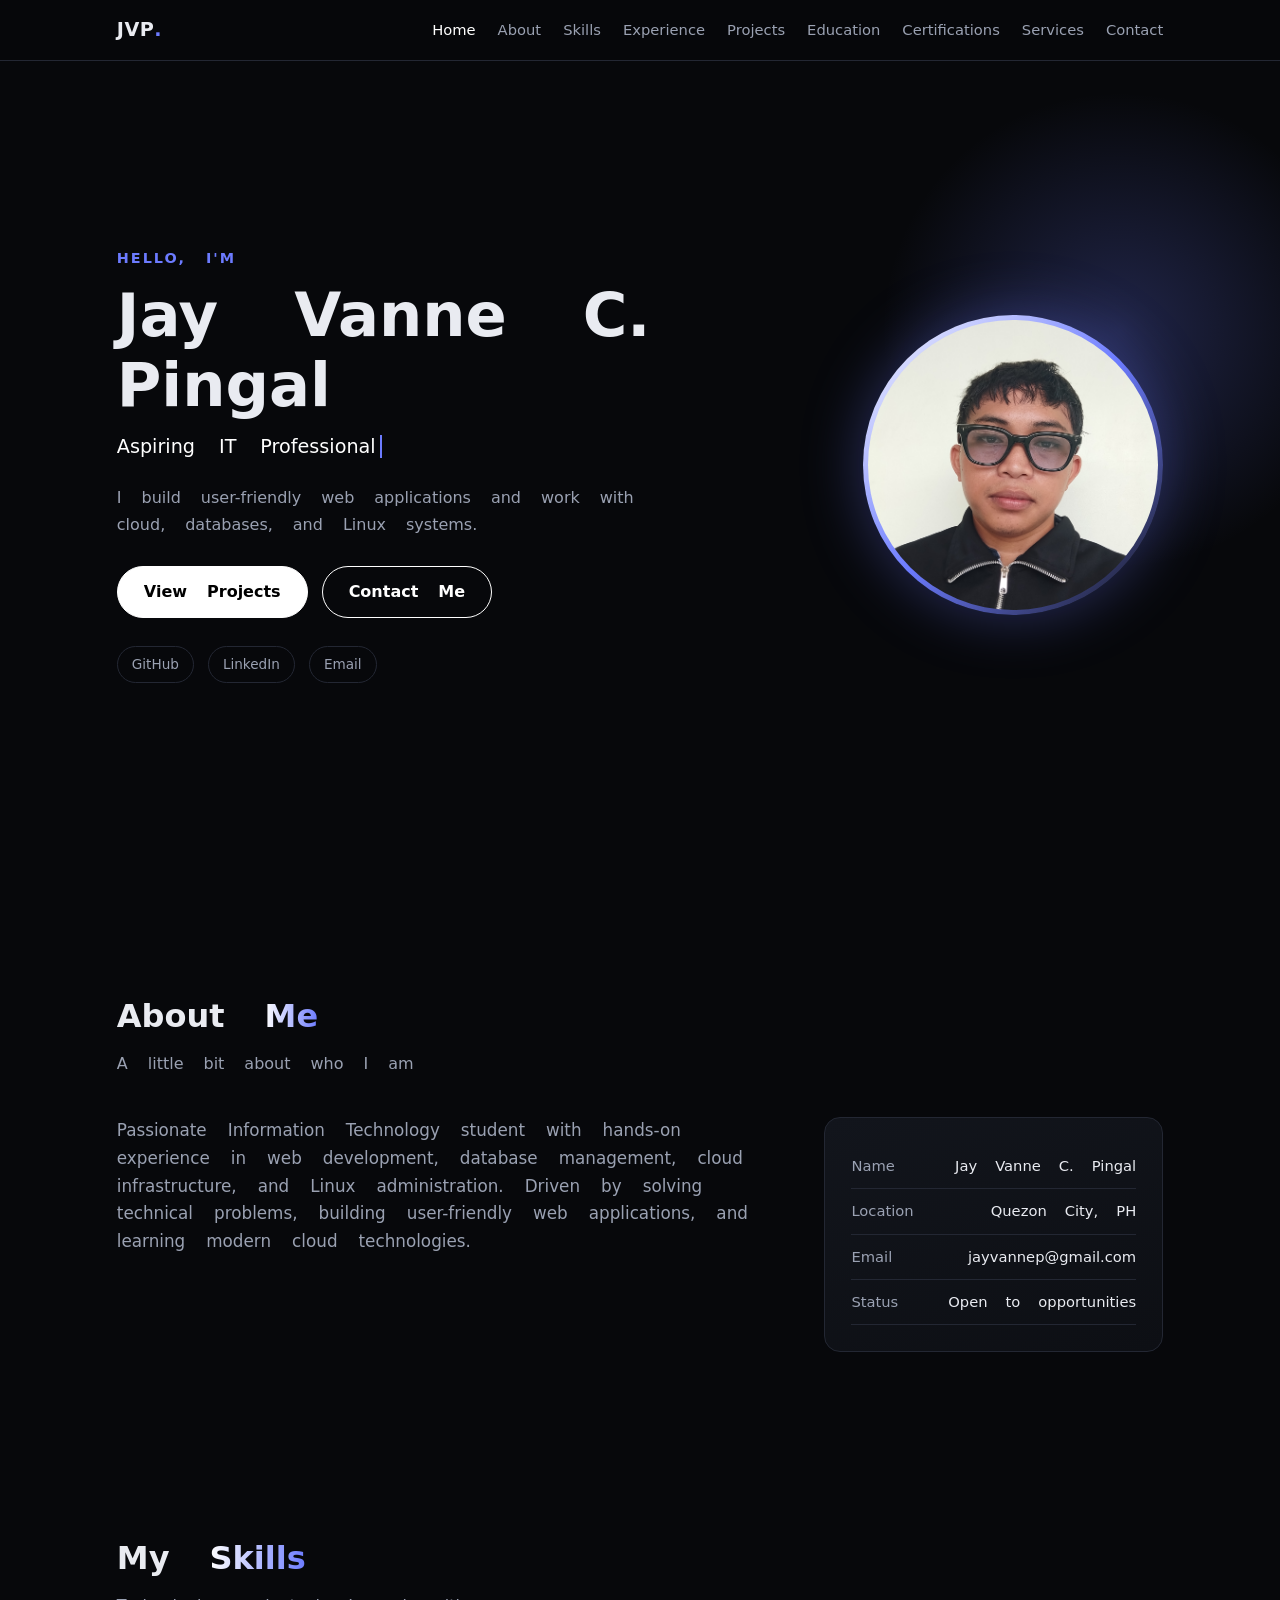
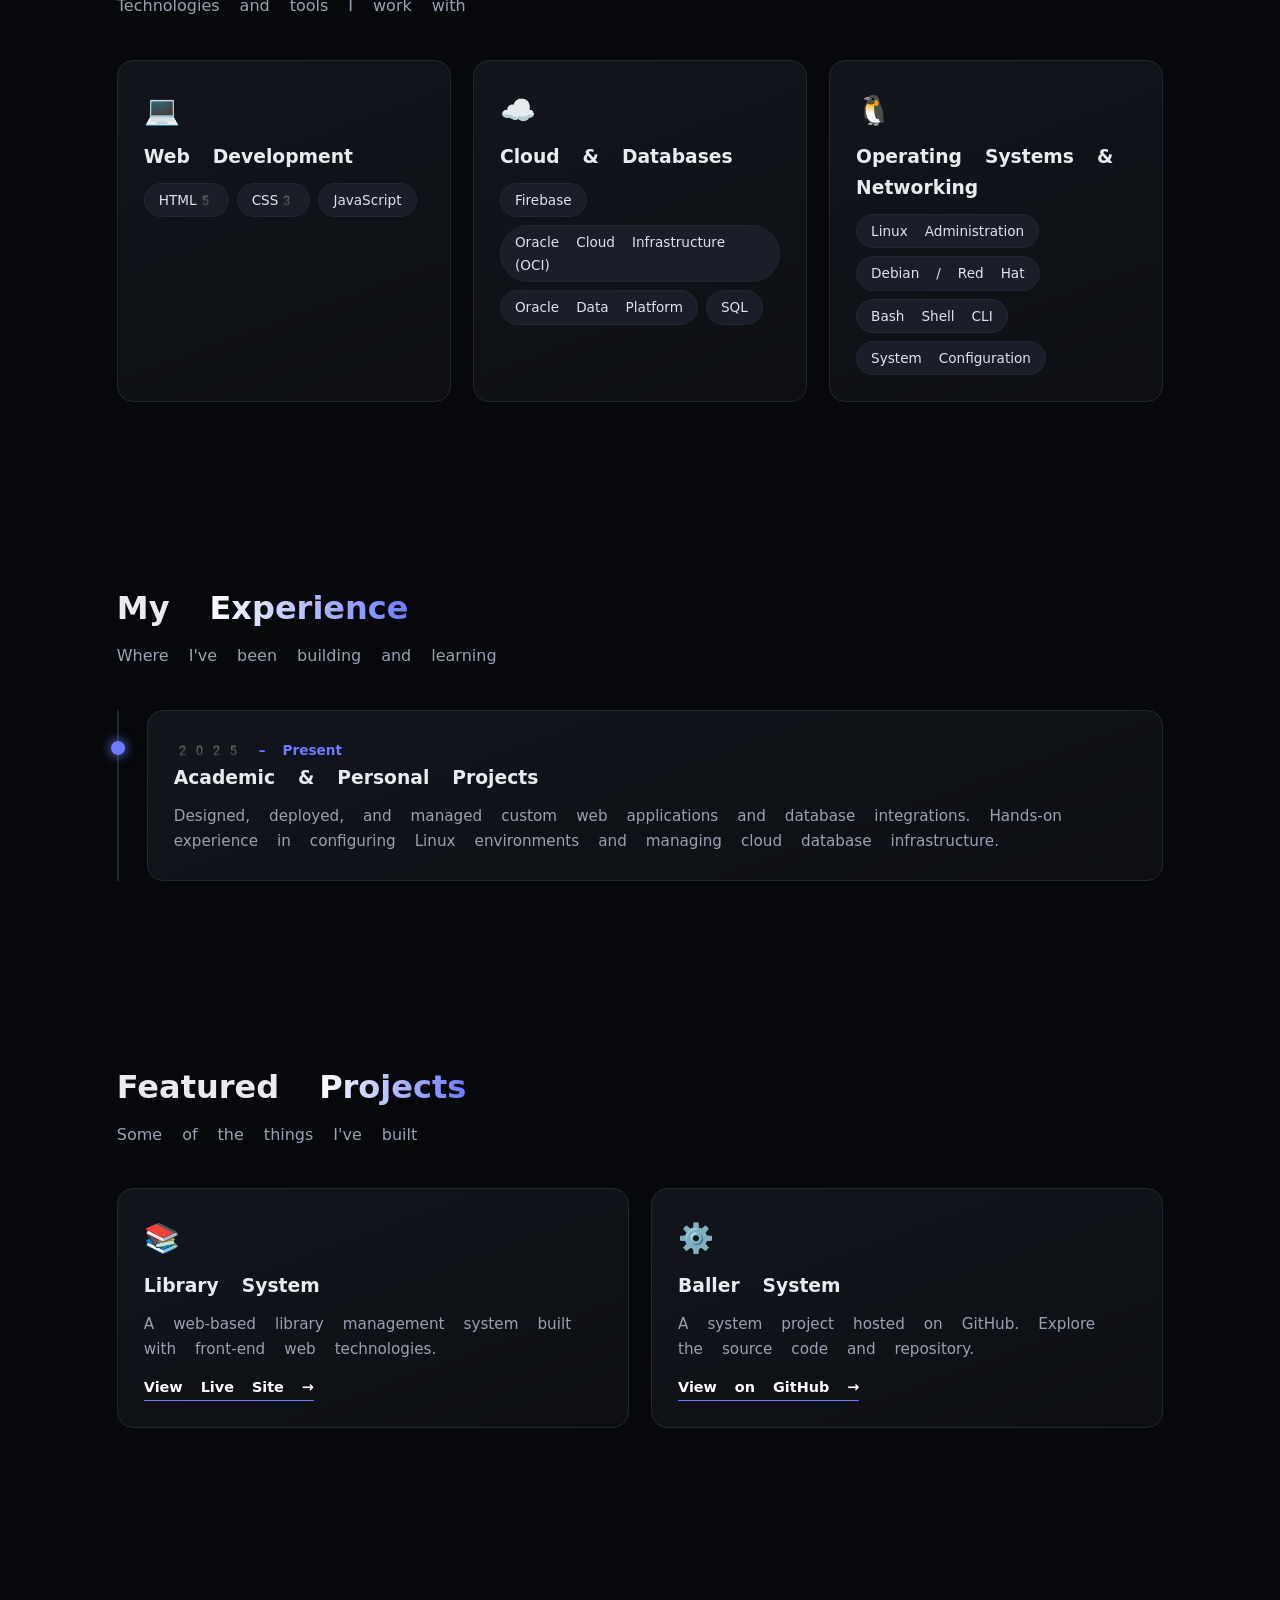
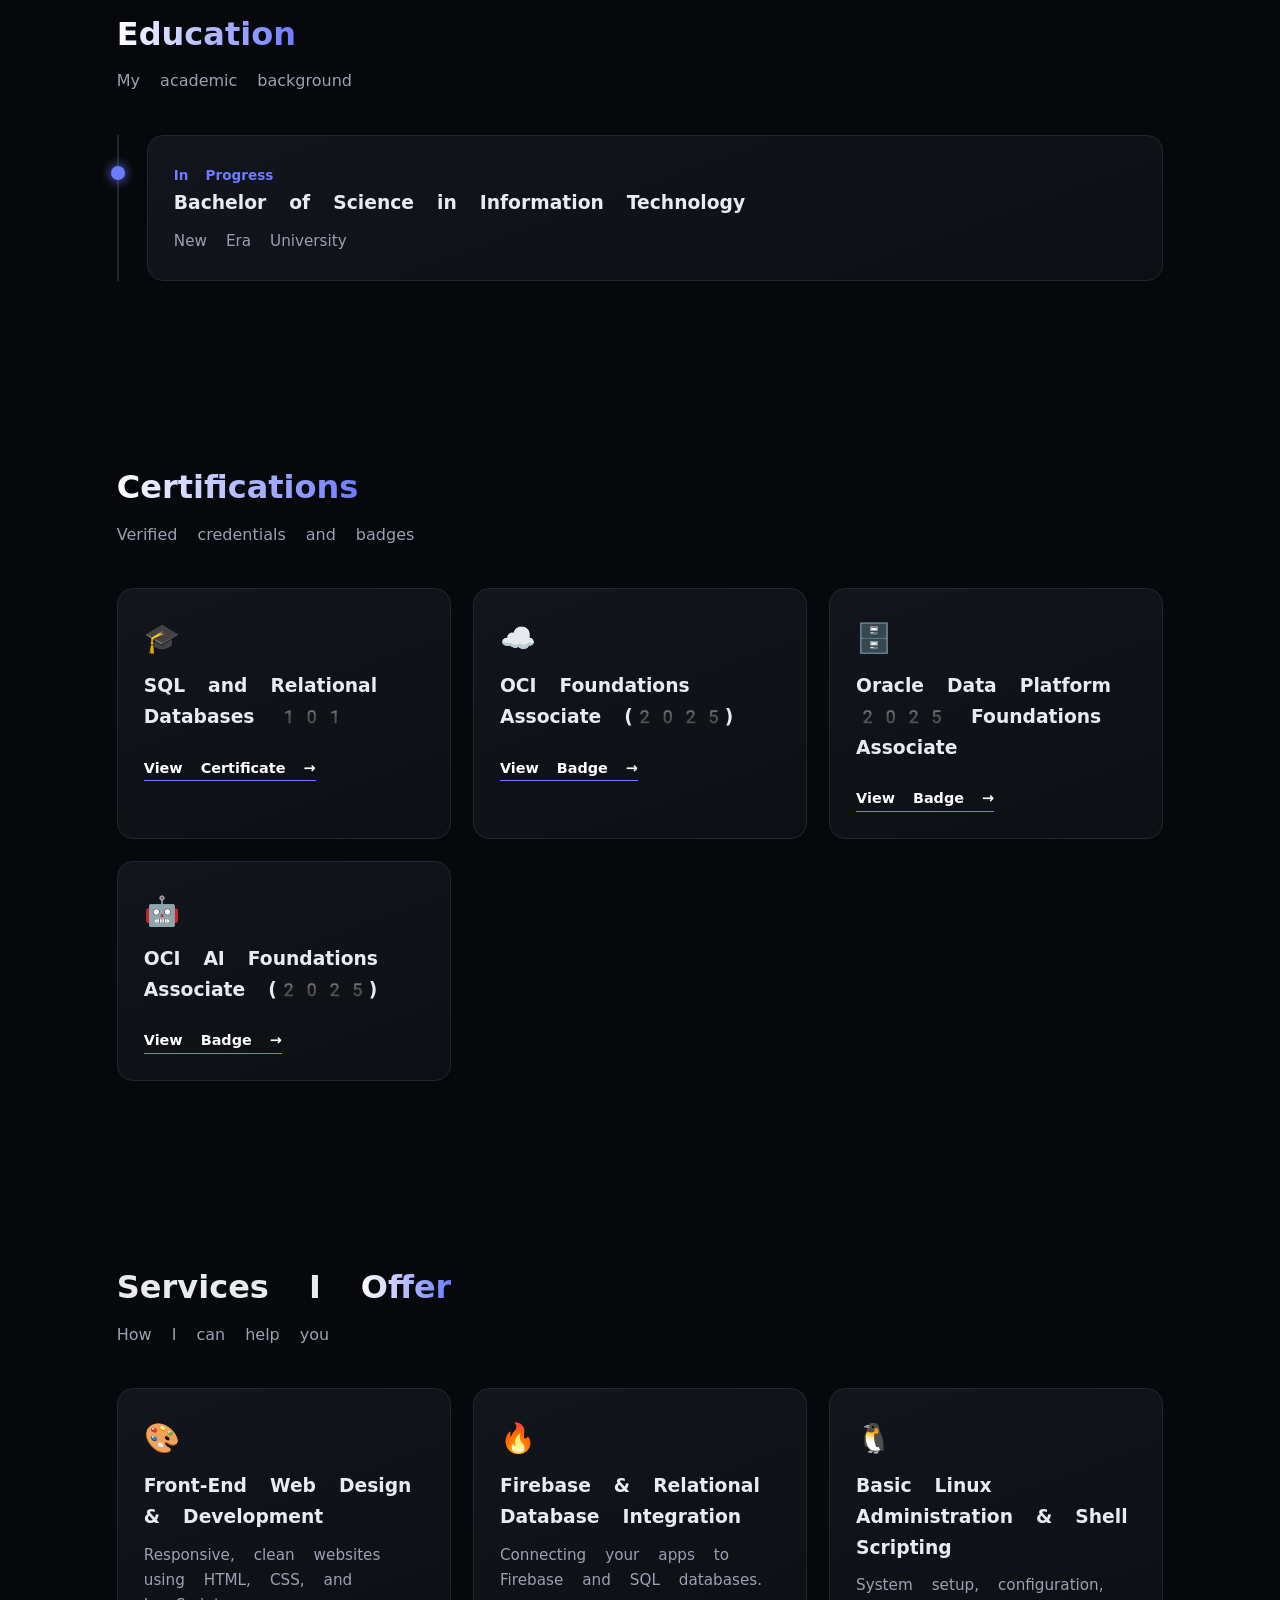
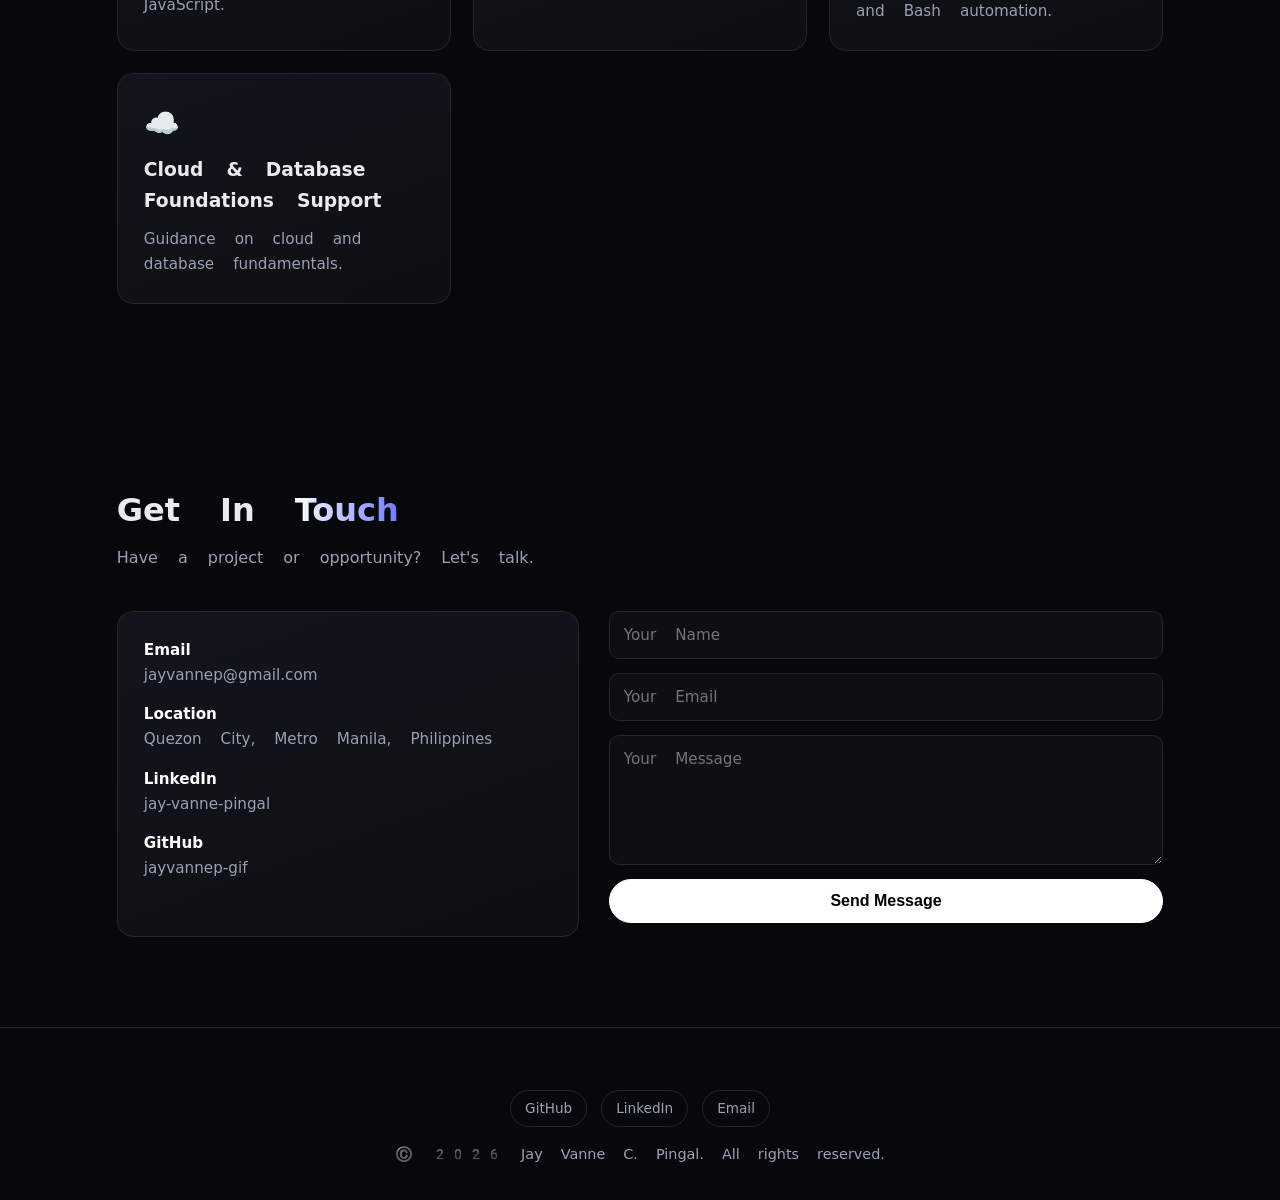
==== index.html @ c05404cd "Rename Porfolio.html to index.html" ====
<!DOCTYPE html>
<html lang="en">
<head>
<meta charset="UTF-8">
<meta name="viewport" content="width=device-width, initial-scale=1">
<title>Jay Vanne C. Pingal | Portfolio</title>
<meta name="description" content="Portfolio of Jay Vanne C. Pingal - Aspiring IT Professional / Junior Web &amp; Systems Developer">
<!-- CSS file -->
<link rel="stylesheet" href="style.css">
</head>
<body>

<!-- ============ NAVIGATION ============ -->
<nav>
 <div class="nav-in">
  <a href="#home" class="logo">JVP<b>.</b></a> <!-- EDIT: your initials/logo -->
  <button class="burger" id="burger" aria-label="Menu">&#9776;</button>
  <ul class="links" id="links">
   <li><a href="#home">Home</a></li>
   <li><a href="#about">About</a></li>
   <li><a href="#skills">Skills</a></li>
   <li><a href="#experience">Experience</a></li>
   <li><a href="#projects">Projects</a></li>
   <li><a href="#education">Education</a></li>
   <li><a href="#certifications">Certifications</a></li>
   <li><a href="#services">Services</a></li>
   <li><a href="#contact">Contact</a></li>
  </ul>
 </div>
</nav>

<!-- ============ HOME ============ -->
<section id="home">
 <div class="hero-text">
  <p class="hello">HELLO, I'M</p>
  <!-- EDIT: Your name -->
  <h1>Jay Vanne C. Pingal</h1>
  <!-- EDIT: Professional titles are in script.js (titles list) -->
  <p class="role"><span id="typed"></span></p>
  <p class="lead">I build user-friendly web applications and work with cloud, databases, and Linux systems.</p>
  <div class="hero-btns">
   <a href="#projects" class="btn primary">View Projects</a>
   <a href="#contact" class="btn ghost">Contact Me</a>
  </div>
  <div class="socials">
   <!-- EDIT: Social links -->
   <a href="https://github.com/jayvannep-gif/jayvannep-gif" target="_blank" rel="noopener">GitHub</a>
   <a href="https://www.linkedin.com/in/jay-vanne-pingal-319726297/" target="_blank" rel="noopener">LinkedIn</a>
   <a href="mailto:jayvannep@gmail.com">Email</a>
  </div>
 </div>
 <!-- EDIT: Profile picture. Put 1.jpg in the SAME folder as index.html -->
 <div class="avatar">
  <img src="1.jpg" alt="Jay Vanne C. Pingal" onerror="this.outerHTML='<div class=ph>JP</div>'">
 </div>
</section>

<!-- ============ ABOUT ============ -->
<section id="about" class="reveal">
 <h2 class="title">About <span>Me</span></h2>
 <p class="sub">A little bit about who I am</p>
 <div class="about-box">
  <!-- EDIT: About text -->
  <p>Passionate Information Technology student with hands-on experience in web development, database management, cloud infrastructure, and Linux administration. Driven by solving technical problems, building user-friendly web applications, and learning modern cloud technologies.</p>
  <div class="card facts">
   <div><span>Name</span><span>Jay Vanne C. Pingal</span></div>
   <div><span>Location</span><span>Quezon City, PH</span></div>
   <div><span>Email</span><span>jayvannep@gmail.com</span></div>
   <div><span>Status</span><span>Open to opportunities</span></div>
  </div>
 </div>
</section>

<!-- ============ SKILLS ============ -->
<section id="skills" class="reveal">
 <h2 class="title">My <span>Skills</span></h2>
 <p class="sub">Technologies and tools I work with</p>
 <!-- EDIT: Skills -->
 <div class="grid">
  <div class="card">
   <div class="icon">&#128187;</div><h3>Web Development</h3>
   <div class="tags"><span>HTML5</span><span>CSS3</span><span>JavaScript</span></div>
  </div>
  <div class="card">
   <div class="icon">&#9729;&#65039;</div><h3>Cloud &amp; Databases</h3>
   <div class="tags"><span>Firebase</span><span>Oracle Cloud Infrastructure (OCI)</span><span>Oracle Data Platform</span><span>SQL</span></div>
  </div>
  <div class="card">
   <div class="icon">&#128039;</div><h3>Operating Systems &amp; Networking</h3>
   <div class="tags"><span>Linux Administration</span><span>Debian / Red Hat</span><span>Bash Shell CLI</span><span>System Configuration</span></div>
  </div>
 </div>
</section>

<!-- ============ EXPERIENCE ============ -->
<section id="experience" class="reveal">
 <h2 class="title">My <span>Experience</span></h2>
 <p class="sub">Where I've been building and learning</p>
 <div class="timeline">
  <!-- EDIT: Add more experiences by copying a .card block -->
  <div class="card">
   <span class="date">2025 &ndash; Present</span>
   <h3>Academic &amp; Personal Projects</h3>
   <p>Designed, deployed, and managed custom web applications and database integrations. Hands-on experience in configuring Linux environments and managing cloud database infrastructure.</p>
  </div>
 </div>
</section>

<!-- ============ PROJECTS ============ -->
<section id="projects" class="reveal">
 <h2 class="title">Featured <span>Projects</span></h2>
 <p class="sub">Some of the things I've built</p>
 <div class="grid">
  <!-- EDIT: Projects -->
  <div class="card">
   <div class="icon">&#128218;</div><h3>Library System</h3>
   <p>A web-based library management system built with front-end web technologies.</p>
   <a class="link" href="https://jayvannepingal-ctrl.github.io/Library-System/" target="_blank" rel="noopener">View Live Site &rarr;</a>
  </div>
  <div class="card">
   <div class="icon">&#9881;&#65039;</div><h3>Baller System</h3>
   <p>A system project hosted on GitHub. Explore the source code and repository.</p>
   <a class="link" href="https://github.com/jayvannep-gif/baller-system" target="_blank" rel="noopener">View on GitHub &rarr;</a>
  </div>
 </div>
</section>

<!-- ============ EDUCATION ============ -->
<section id="education" class="reveal">
 <h2 class="title"><span>Education</span></h2>
 <p class="sub">My academic background</p>
 <div class="timeline">
  <!-- EDIT: Education -->
  <div class="card">
   <span class="date">In Progress</span>
   <h3>Bachelor of Science in Information Technology</h3>
   <p>New Era University</p>
  </div>
 </div>
</section>

<!-- ============ CERTIFICATIONS ============ -->
<section id="certifications" class="reveal">
 <h2 class="title"><span>Certifications</span></h2>
 <p class="sub">Verified credentials and badges</p>
 <div class="grid">
  <!-- EDIT: Certifications (title + link) -->
  <div class="card">
   <div class="icon">&#127891;</div><h3>SQL and Relational Databases 101</h3>
   <a class="link" href="https://courses.cognitiveclass.ai/certificates/5b38eb20e7e5418bbabb9091494e49e5" target="_blank" rel="noopener">View Certificate &rarr;</a>
  </div>
  <div class="card">
   <div class="icon">&#9729;&#65039;</div><h3>OCI Foundations Associate (2025)</h3>
   <a class="link" href="https://catalog-education.oracle.com/ords/certview/sharebadge?id=B07CAB8C532AAE2AFB890F21F07C7CAFA7E3AFDD0426E96E9E6990A6E0E0DA34" target="_blank" rel="noopener">View Badge &rarr;</a>
  </div>
  <div class="card">
   <div class="icon">&#128452;&#65039;</div><h3>Oracle Data Platform 2025 Foundations Associate</h3>
   <a class="link" href="https://catalog-education.oracle.com/ords/certview/sharebadge?id=0609F2A6CDCE2F76BBA22B21988B06A94D9E0F1DB38DFD9B10C23FAFFD58C7D0" target="_blank" rel="noopener">View Badge &rarr;</a>
  </div>
  <div class="card">
   <div class="icon">&#129302;</div><h3>OCI AI Foundations Associate (2025)</h3>
   <a class="link" href="https://catalog-education.oracle.com/pls/certview/sharebadge?id=7DC625B008D237CD91BC6DBB982EE18B1B7FA1435D3223FBE142369D5576A092" target="_blank" rel="noopener">View Badge &rarr;</a>
  </div>
 </div>
</section>

<!-- ============ SERVICES ============ -->
<section id="services" class="reveal">
 <h2 class="title">Services I <span>Offer</span></h2>
 <p class="sub">How I can help you</p>
 <div class="grid">
  <!-- EDIT: Services -->
  <div class="card"><div class="icon">&#127912;</div><h3>Front-End Web Design &amp; Development</h3><p>Responsive, clean websites using HTML, CSS, and JavaScript.</p></div>
  <div class="card"><div class="icon">&#128293;</div><h3>Firebase &amp; Relational Database Integration</h3><p>Connecting your apps to Firebase and SQL databases.</p></div>
  <div class="card"><div class="icon">&#128039;</div><h3>Basic Linux Administration &amp; Shell Scripting</h3><p>System setup, configuration, and Bash automation.</p></div>
  <div class="card"><div class="icon">&#9729;&#65039;</div><h3>Cloud &amp; Database Foundations Support</h3><p>Guidance on cloud and database fundamentals.</p></div>
 </div>
</section>

<!-- ============ CONTACT ============ -->
<section id="contact" class="reveal">
 <h2 class="title">Get In <span>Touch</span></h2>
 <p class="sub">Have a project or opportunity? Let's talk.</p>
 <div class="contact-wrap">
  <!-- EDIT: Contact details -->
  <div class="contact-info card">
   <p><strong>Email</strong><a href="mailto:jayvannep@gmail.com">jayvannep@gmail.com</a></p>
   <p><strong>Location</strong>Quezon City, Metro Manila, Philippines</p>
   <p><strong>LinkedIn</strong><a href="https://www.linkedin.com/in/jay-vanne-pingal-319726297/" target="_blank" rel="noopener">jay-vanne-pingal</a></p>
   <p><strong>GitHub</strong><a href="https://github.com/jayvannep-gif/jayvannep-gif" target="_blank" rel="noopener">jayvannep-gif</a></p>
  </div>
  <!-- Contact form (sends to your email using Web3Forms) -->
  <form id="form">
   <!-- EDIT: paste your Web3Forms access key below -->
   <input type="hidden" id="akey" value="PASTE_YOUR_ACCESS_KEY_HERE">
   <input type="text" id="fname" placeholder="Your Name" required>
   <input type="email" id="femail" placeholder="Your Email" required>
   <textarea id="fmsg" placeholder="Your Message" required></textarea>
   <button class="btn primary" type="submit" id="sendbtn">Send Message</button>
   <p id="status" style="color:#9aa1b2;font-size:.9rem"></p>
  </form>
 </div>
</section>

<!-- ============ FOOTER ============ -->
<footer>
 <div class="socials">
  <a href="https://github.com/jayvannep-gif/jayvannep-gif" target="_blank" rel="noopener">GitHub</a>
  <a href="https://www.linkedin.com/in/jay-vanne-pingal-319726297/" target="_blank" rel="noopener">LinkedIn</a>
  <a href="mailto:jayvannep@gmail.com">Email</a>
 </div>
 <p style="margin-top:16px">&copy; <span id="year"></span> Jay Vanne C. Pingal. All rights reserved.</p>
</footer>

<!-- JavaScript file -->
<script src="script.js"></script>
</body>
</html>
---- style.css ----
:root{--bg:#07080b;--bg2:#0d0f14;--card:#12151c;--line:#232733;--text:#e9ebf1;--muted:#9aa1b2;--accent:#ffffff;--glow:#6c7bff;}
*{margin:0;padding:0;box-sizing:border-box}
html{scroll-behavior:smooth;scroll-padding-top:70px}
body{font-family:"Segoe UI","Segoe UI Emoji","Apple Color Emoji","Noto Color Emoji",system-ui,-apple-system,Roboto,Arial,sans-serif;background:var(--bg);color:var(--text);line-height:1.65;overflow-x:hidden}
a{color:inherit;text-decoration:none}
section{padding:90px 6%;max-width:1200px;margin:auto}
h2.title{font-size:2rem;margin-bottom:8px}
h2.title span{background:linear-gradient(90deg,#fff,var(--glow));-webkit-background-clip:text;background-clip:text;color:transparent}
.sub{color:var(--muted);margin-bottom:40px}
.grid{display:grid;grid-template-columns:repeat(auto-fit,minmax(260px,1fr));gap:22px}
.card{background:linear-gradient(160deg,var(--card),var(--bg2));border:1px solid var(--line);border-radius:16px;padding:26px;transition:.3s}
.card:hover{transform:translateY(-6px);border-color:var(--glow);box-shadow:0 12px 35px rgba(108,123,255,.18)}
.card h3{margin-bottom:10px}
.card p,.card li{color:var(--muted);font-size:.95rem}
.btn{display:inline-block;padding:12px 26px;border-radius:50px;font-weight:600;border:1px solid var(--accent);transition:.3s;cursor:pointer;font-size:1rem}
.btn.primary{background:#fff;color:#000}
.btn.primary:hover{background:transparent;color:#fff}
.btn.ghost{color:#fff;background:transparent}
.btn.ghost:hover{background:#fff;color:#000}

/* NAV */
nav{position:fixed;top:0;left:0;width:100%;z-index:100;background:rgba(7,8,11,.8);backdrop-filter:blur(12px);border-bottom:1px solid var(--line)}
.nav-in{max-width:1200px;margin:auto;display:flex;justify-content:space-between;align-items:center;padding:14px 6%}
.logo{font-weight:800;font-size:1.2rem;letter-spacing:.5px}
.logo b{color:var(--glow)}
.links{display:flex;gap:22px;list-style:none}
.links a{color:var(--muted);font-size:.92rem;transition:.2s}
.links a:hover,.links a.active{color:#fff}
.burger{display:none;background:none;border:0;color:#fff;font-size:1.7rem;cursor:pointer}

/* HOME */
#home{min-height:100vh;display:flex;align-items:center;gap:50px;justify-content:space-between;padding-top:120px;position:relative}
#home::before{content:"";position:absolute;width:480px;height:480px;right:-120px;top:10%;background:radial-gradient(circle,rgba(108,123,255,.25),transparent 70%);z-index:-1}
.hero-text{flex:1}
.hello{color:var(--glow);font-weight:600;letter-spacing:2px;font-size:.9rem}
.hero-text h1{font-size:clamp(2.2rem,5.5vw,3.8rem);line-height:1.15;margin:10px 0}
.role{font-size:1.2rem;color:var(--muted);min-height:2em}
.role span{color:#fff;border-right:2px solid var(--glow);padding-right:4px}
.hero-text p.lead{color:var(--muted);max-width:520px;margin:16px 0 28px}
.hero-btns{display:flex;gap:14px;flex-wrap:wrap}
.socials{display:flex;gap:14px;margin-top:28px}
.socials a{color:var(--muted);border:1px solid var(--line);padding:6px 14px;border-radius:30px;font-size:.85rem;transition:.3s}
.socials a:hover{color:#fff;border-color:#fff}
.avatar{flex:0 0 auto;width:300px;height:300px;border-radius:50%;padding:5px;background:linear-gradient(135deg,#fff,var(--glow),#111);box-shadow:0 0 60px rgba(108,123,255,.35)}
.avatar img,.avatar .ph{width:100%;height:100%;border-radius:50%;object-fit:cover;background:var(--card);display:flex;align-items:center;justify-content:center;font-size:4rem;font-weight:800}

/* ABOUT */
.about-box{display:grid;grid-template-columns:2fr 1fr;gap:30px;align-items:start}
.about-box p{color:var(--muted);font-size:1.05rem}
.facts div{display:flex;justify-content:space-between;padding:10px 0;border-bottom:1px solid var(--line);font-size:.92rem}
.facts div span:first-child{color:var(--muted)}

/* SKILLS */
.tags{display:flex;flex-wrap:wrap;gap:8px;margin-top:10px}
.tags span{background:#1a1e29;border:1px solid var(--line);padding:5px 14px;border-radius:30px;font-size:.85rem;color:#dfe3ee;transition:.2s}
.tags span:hover{background:#fff;color:#000}

/* TIMELINE */
.timeline{border-left:2px solid var(--line);padding-left:28px;position:relative}
.timeline .card{position:relative}
.timeline .card::before{content:"";position:absolute;left:-37px;top:30px;width:14px;height:14px;border-radius:50%;background:var(--glow);box-shadow:0 0 12px var(--glow)}
.date{color:var(--glow);font-size:.85rem;font-weight:600}

/* PROJECTS / CERTS */
.card .link{display:inline-block;margin-top:14px;color:#fff;font-weight:600;font-size:.9rem;border-bottom:1px solid var(--glow)}
.card .link:hover{color:var(--glow)}
.icon{font-size:1.8rem;margin-bottom:8px}

/* CONTACT */
.contact-wrap{display:grid;grid-template-columns:1fr 1.2fr;gap:30px}
.contact-info p{margin-bottom:14px;color:var(--muted)}
.contact-info strong{color:#fff;display:block}
form{display:grid;gap:14px}
input,textarea{width:100%;padding:14px;background:var(--bg2);border:1px solid var(--line);border-radius:10px;color:#fff;font-family:inherit;font-size:.95rem}
input:focus,textarea:focus{outline:none;border-color:var(--glow)}
textarea{min-height:130px;resize:vertical}

/* FOOTER */
footer{text-align:center;padding:34px 6%;border-top:1px solid var(--line);color:var(--muted);font-size:.9rem}
footer .socials{justify-content:center}

/* REVEAL */
.reveal{opacity:0;transform:translateY(30px);transition:.7s}
.reveal.show{opacity:1;transform:none}

/* RESPONSIVE */
@media(max-width:820px){
 .burger{display:block}
 .links{position:absolute;top:100%;left:0;width:100%;flex-direction:column;background:var(--bg2);padding:0 6%;gap:0;max-height:0;overflow:hidden;transition:.3s}
 .links.open{max-height:420px;padding:12px 6%}
 .links li{padding:10px 0;border-bottom:1px solid var(--line)}
 #home{flex-direction:column-reverse;text-align:center;justify-content:center;gap:30px}
 .hero-btns,.socials{justify-content:center}
 .hero-text p.lead{margin-inline:auto}
 .avatar{width:220px;height:220px}
 .about-box,.contact-wrap{grid-template-columns:1fr}
 section{padding:70px 6%}
}
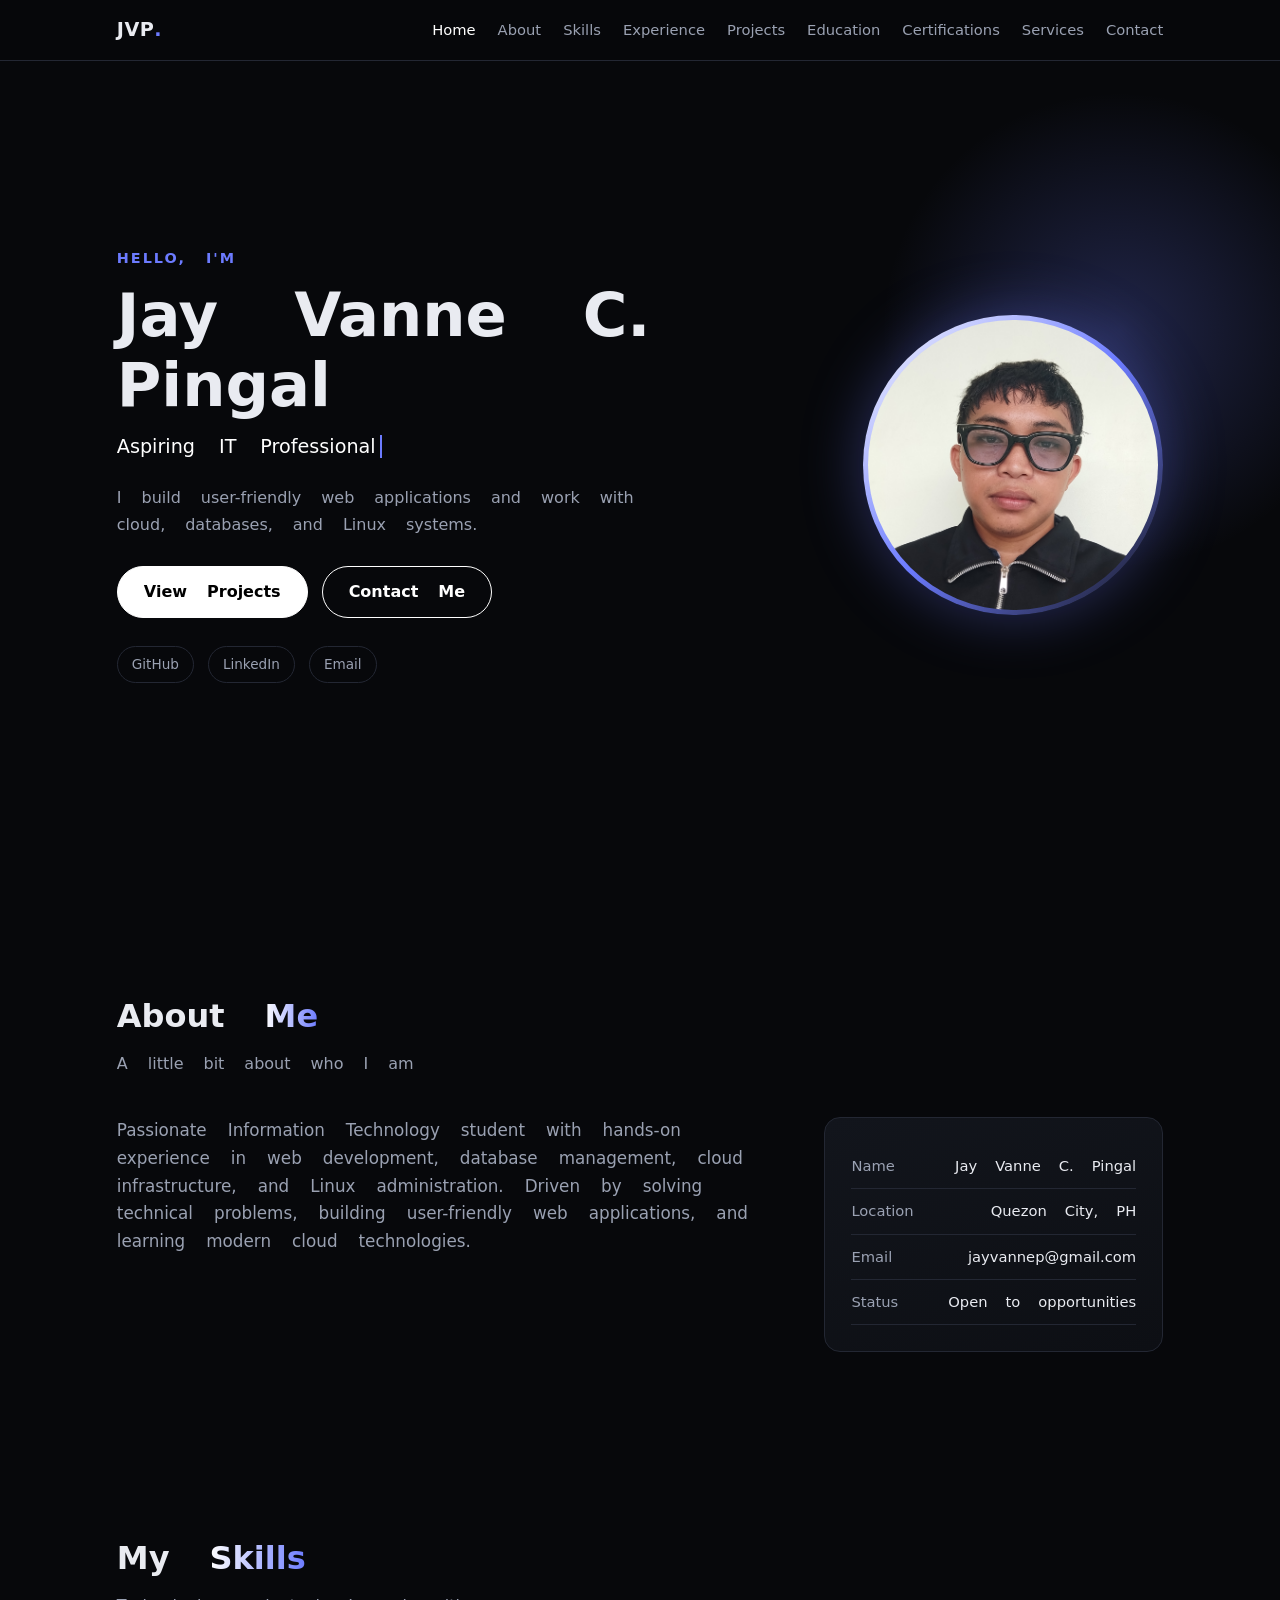
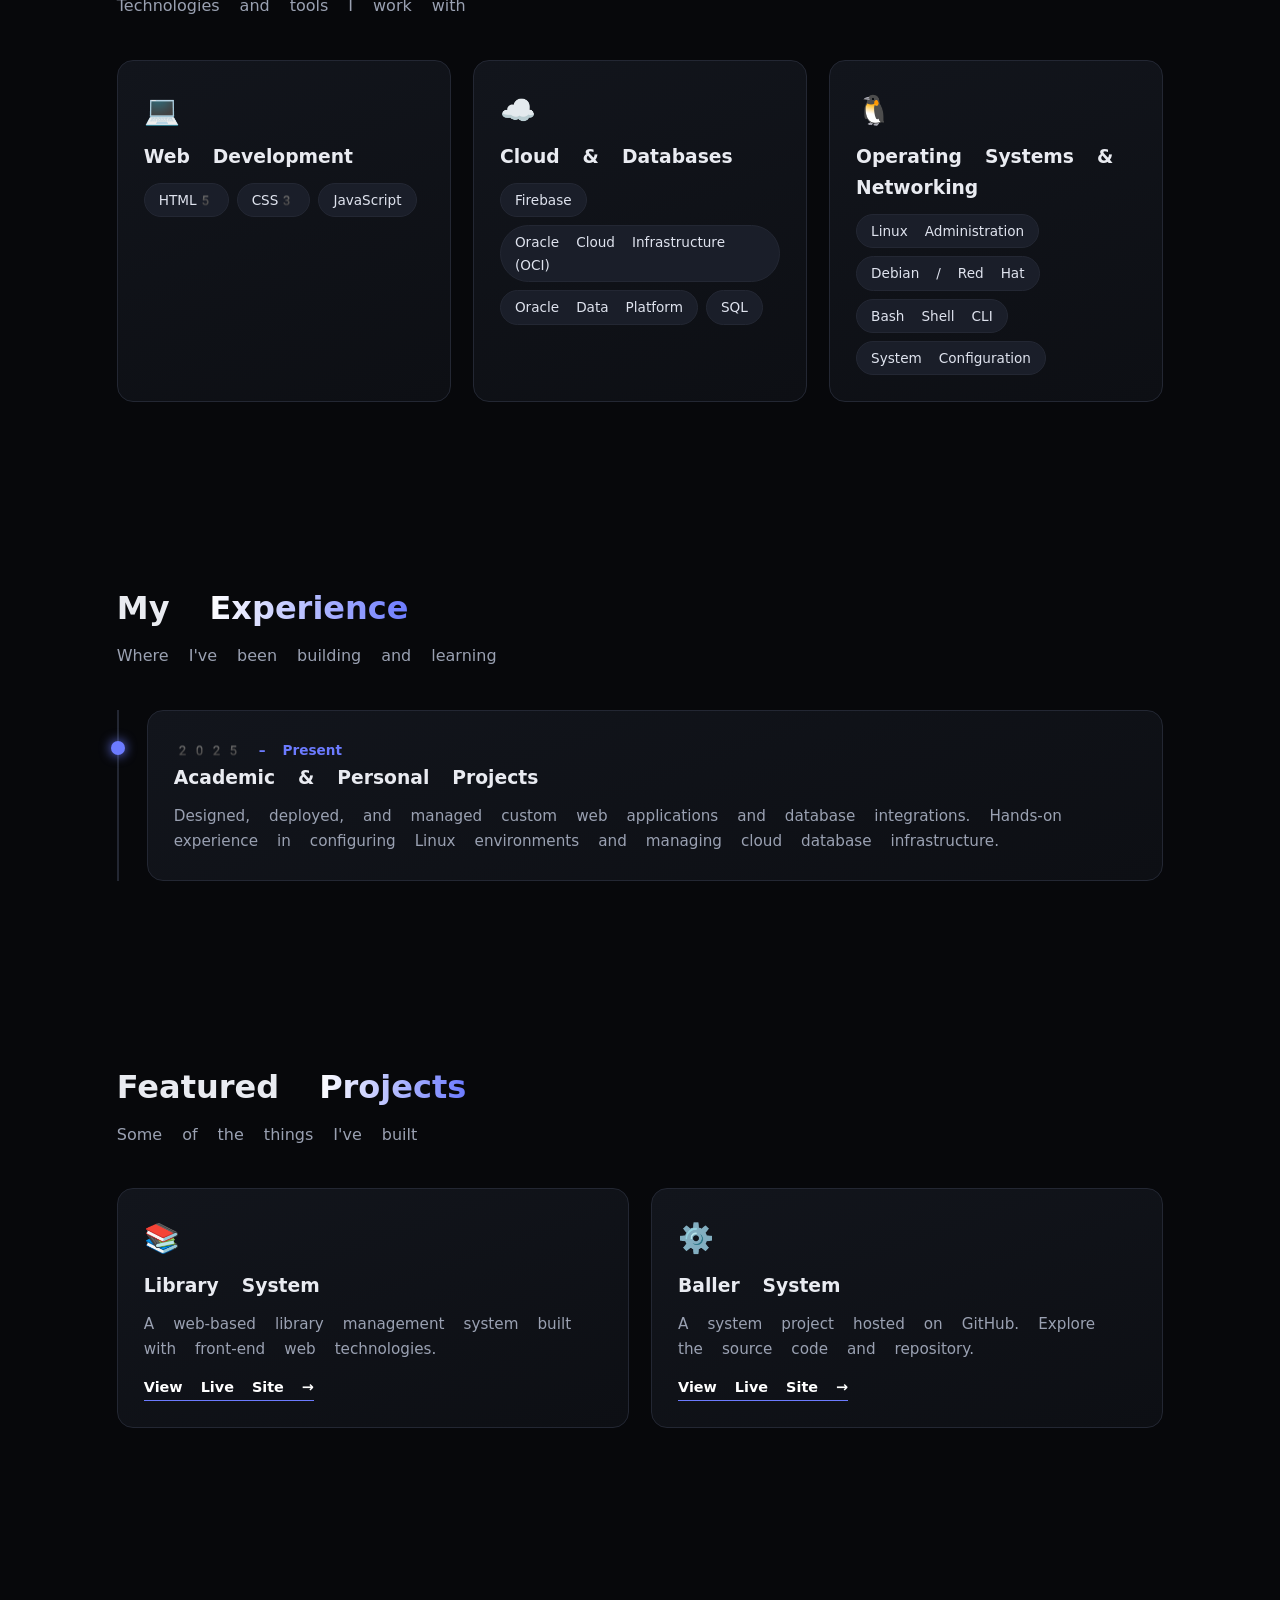
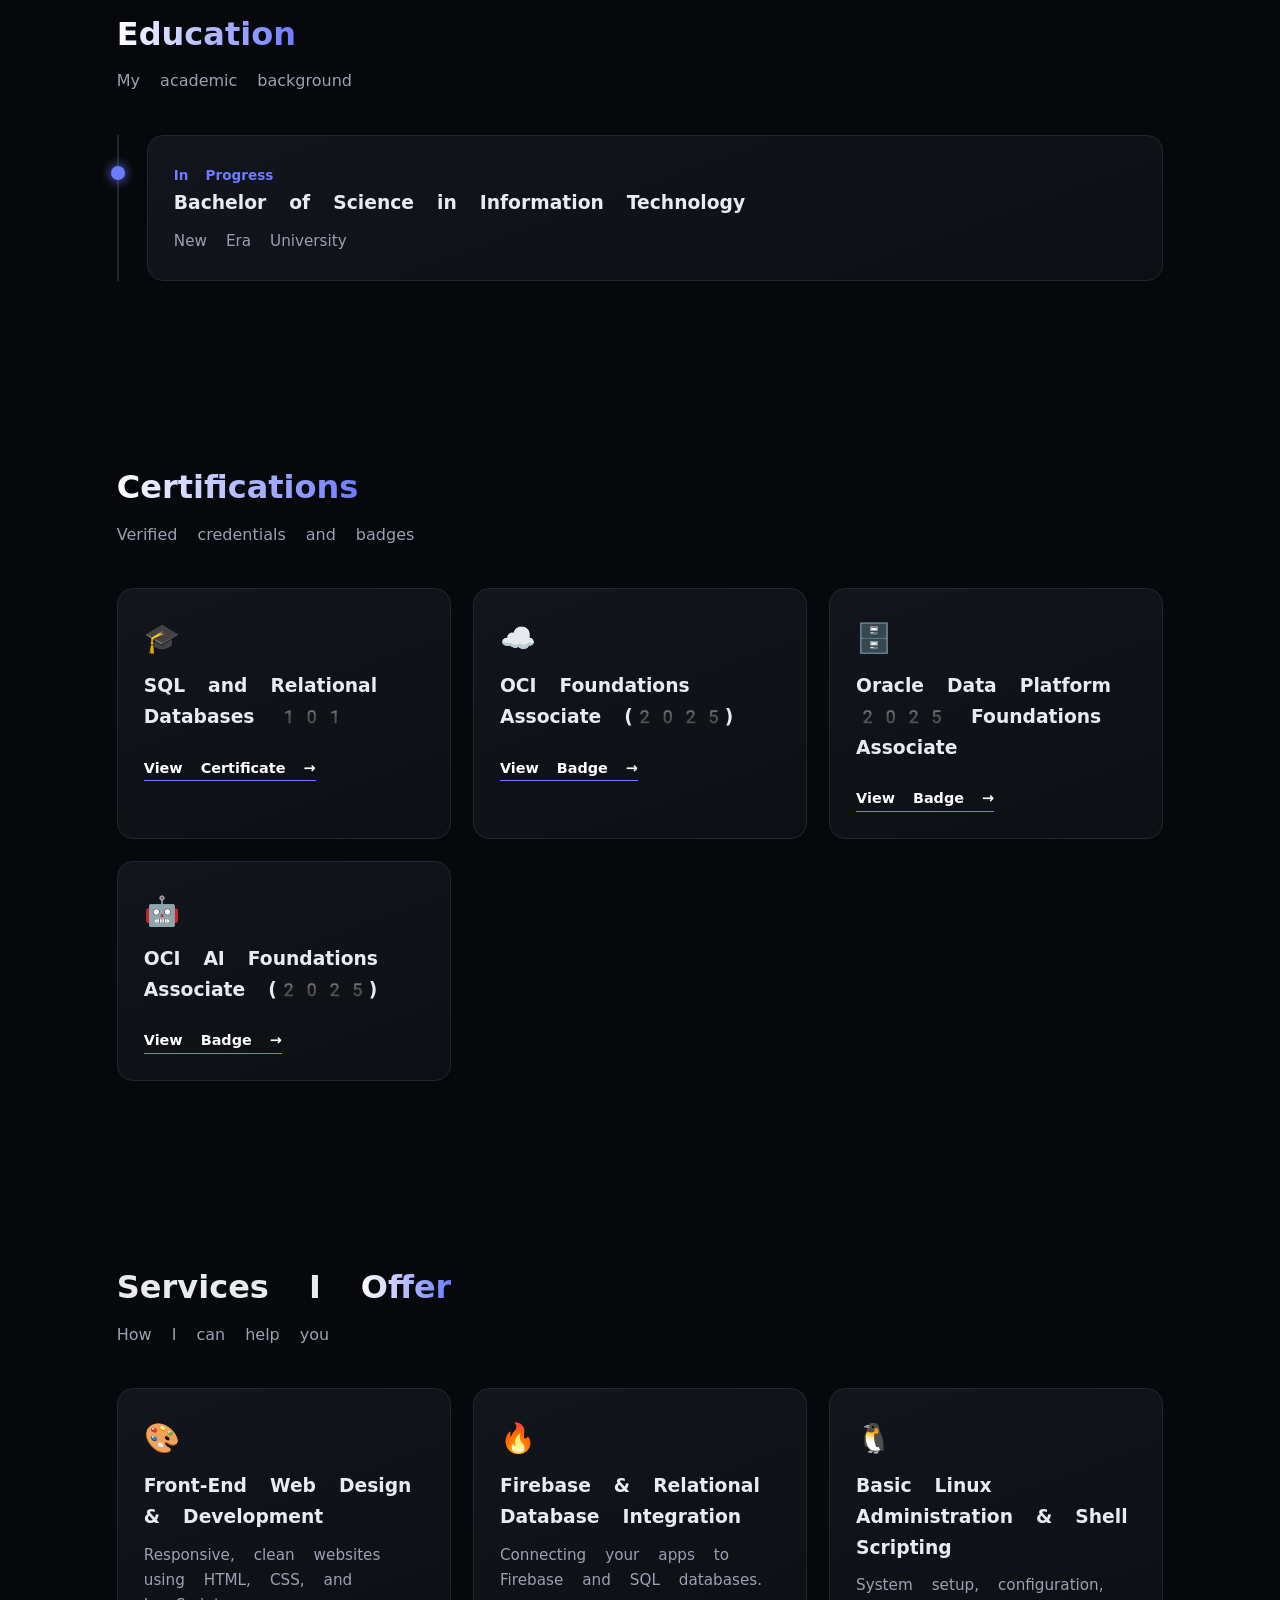
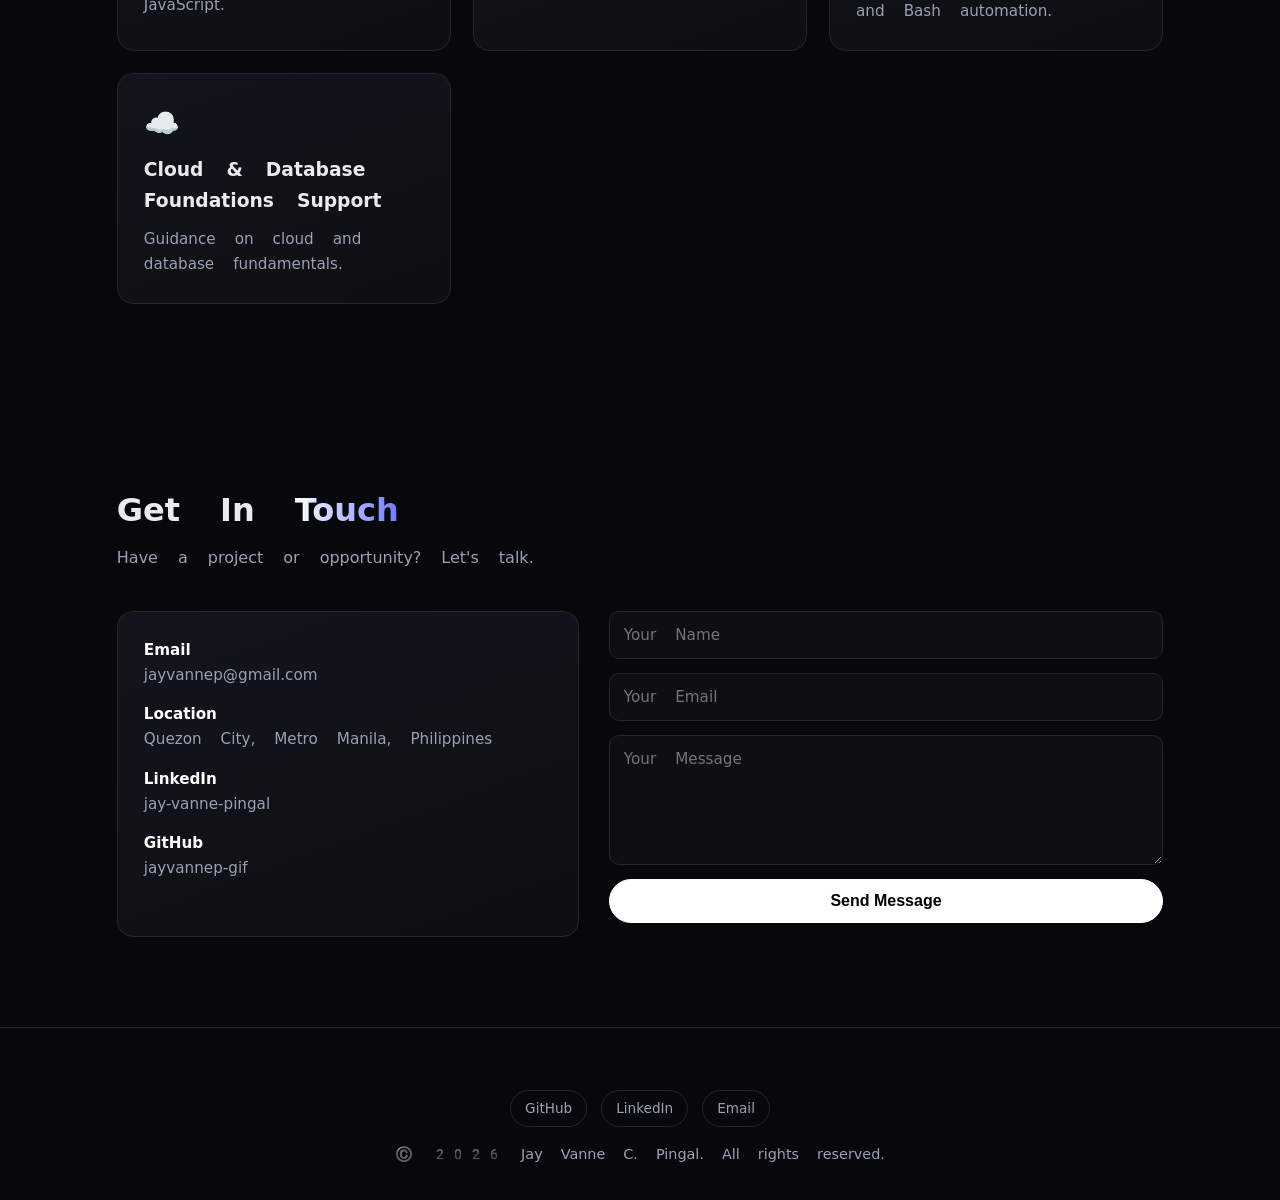
==== commit 6e82a45c: "Update index.html" ====
--- a/index.html
+++ b/index.html
@@ -120,7 +120,7 @@
   <div class="card">
    <div class="icon">&#9881;&#65039;</div><h3>Baller System</h3>
    <p>A system project hosted on GitHub. Explore the source code and repository.</p>
-   <a class="link" href="https://github.com/jayvannep-gif/baller-system" target="_blank" rel="noopener">View on GitHub &rarr;</a>
+   <a class="link" href="https://jayvannep-gif.github.io/baller-system/" target="_blank" rel="noopener">View Live Site &rarr;</a>
   </div>
  </div>
 </section>
@@ -191,8 +191,10 @@
   </div>
   <!-- Contact form (sends to your email using Web3Forms) -->
   <form id="form">
-   <!-- EDIT: paste your Web3Forms access key below -->
-   <input type="hidden" id="akey" value="PASTE_YOUR_ACCESS_KEY_HERE">
+   <!-- Web3Forms access key (public key, safe to keep here) -->
+   <input type="hidden" id="akey" value="d7beb20d-ad54-468f-b3a5-93405ae40a5a">
+   <!-- Spam trap: hidden from real visitors, bots tend to tick it -->
+   <input type="checkbox" id="botcheck" style="display:none" tabindex="-1" autocomplete="off">
    <input type="text" id="fname" placeholder="Your Name" required>
    <input type="email" id="femail" placeholder="Your Email" required>
    <textarea id="fmsg" placeholder="Your Message" required></textarea>
--- a/style.css
+++ b/style.css
@@ -95,4 +95,4 @@
  .avatar{width:220px;height:220px}
  .about-box,.contact-wrap{grid-template-columns:1fr}
  section{padding:70px 6%}
-}+}
